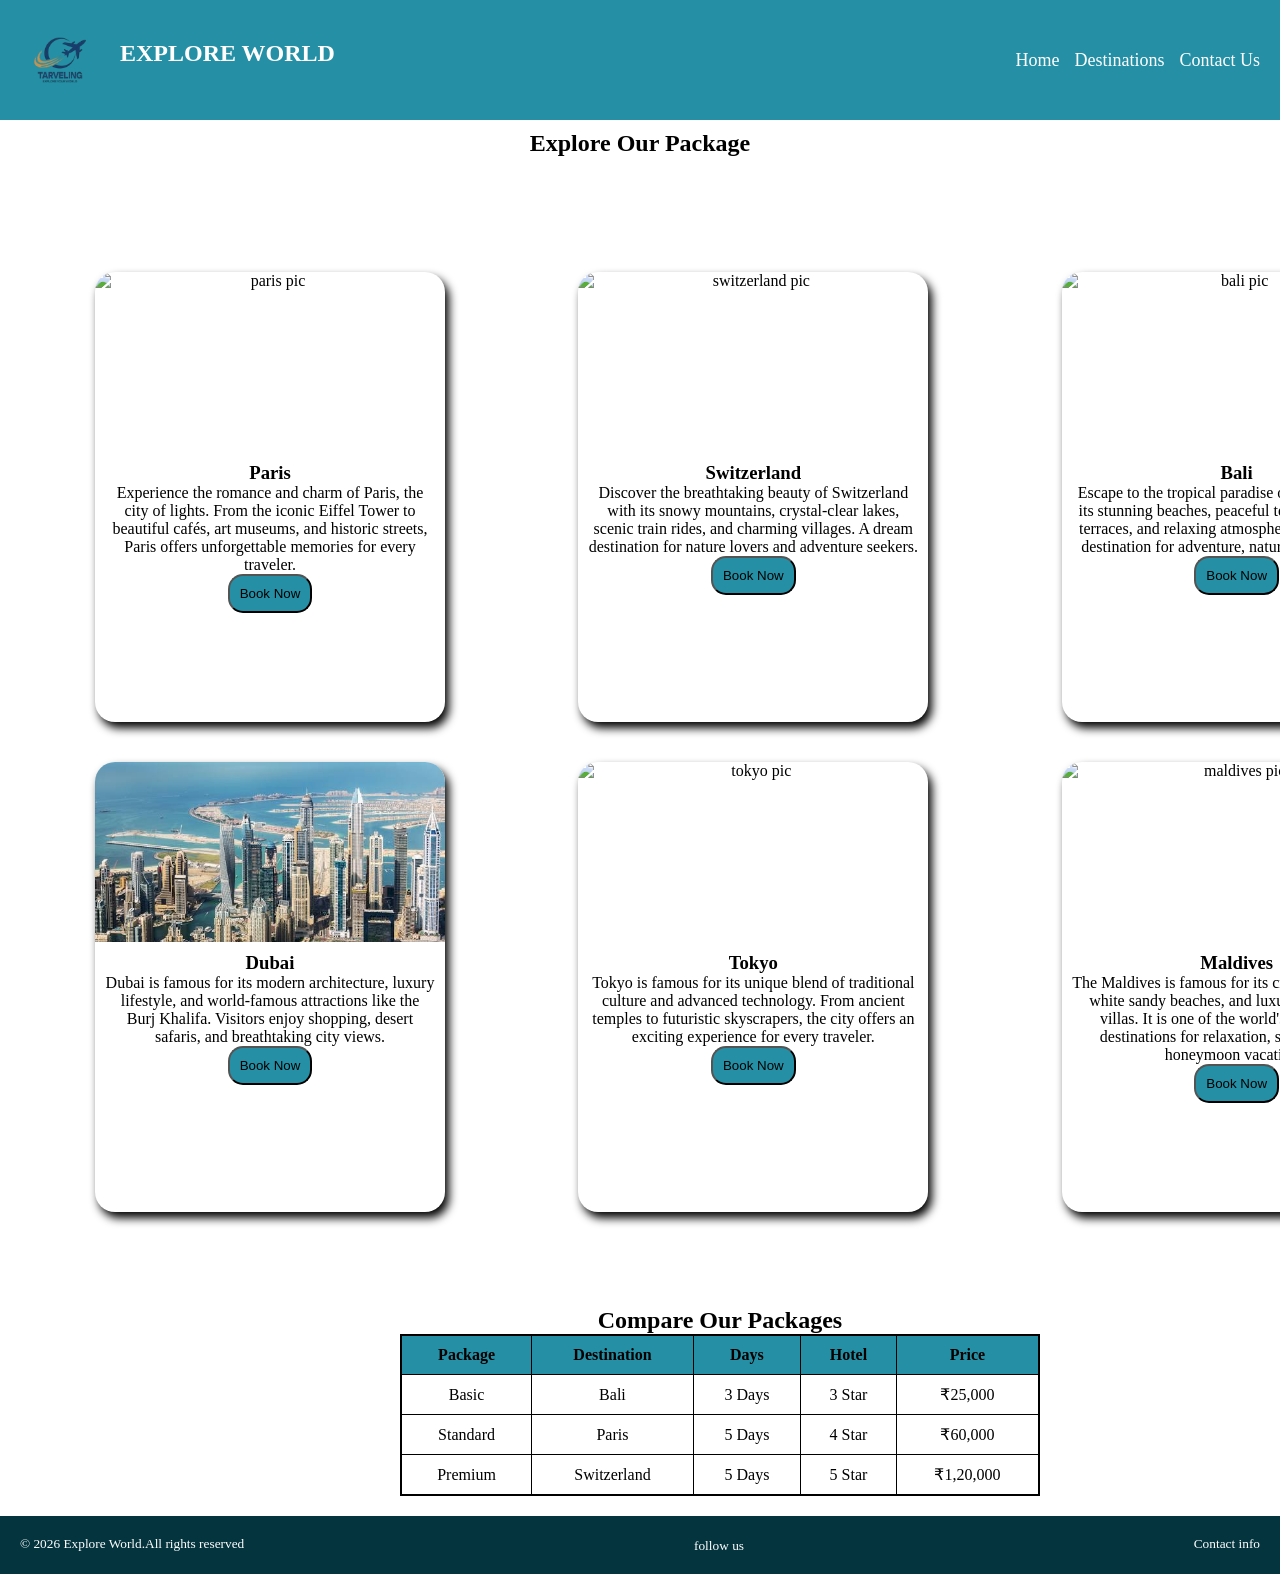
==== Pages/Destinations.html @ eb6b5b43 "Modulerize folder structure" ====
<!DOCTYPE html>
<html lang="en">
<head>
    <meta charset="UTF-8">
    <meta name="viewport" content="width=device-width, initial-scale=1.0">
    <link rel="stylesheet" href="../style1.css">
    <title>Destinations</title>
</head>
<body>
    
    <header>
    <nav>
        <div class="logo">
        <img src="/Assets/logo.png" alt="logo" height="80px">
        <h2>EXPLORE WORLD</h2>
        </div>

        <div class="pageLink">
            <a href="../index.html">Home</a>
            <a href="Destinations.html">Destinations</a>
            <a href="contact.html">Contact Us</a>
        </div>
    </nav>
    </header>

     <main>
        <section class="sec1" id="top6">
            <h2 id="destination6">Explore Our Package </h2>
            <div class="top3">

                <div class="top">
                    <div class="image"><img src="Assets/Paris.webp" alt="paris pic"></div>
                    <div class="text">
                        <h3>Paris</h3>
                    <p>Experience the romance and charm of Paris, the city of lights. From the iconic Eiffel Tower to beautiful cafés, art museums, and historic streets, Paris offers unforgettable memories for every traveler.</p>
                    <button>Book Now</button>
                    </div>
                </div>

                <div class="top">
                    <div class="image"><img src="Assets/switzerland.webp" alt="switzerland pic"></div>
                    <div class="text">
                    <h3>Switzerland</h3>
                    <p>Discover the breathtaking beauty of Switzerland with its snowy mountains, crystal-clear lakes, scenic train rides, and charming villages. A dream destination for nature lovers and adventure seekers.</p>
                    <button>Book Now</button>
                    </div>
                </div>

                <div class="top">
                    <div class="image"><img src="Assets/bali.jpg" alt="bali pic"></div>
                    <div class="text">
                    <h3>Bali</h3>
                    <p>Escape to the tropical paradise of Bali, known for its stunning beaches, peaceful temples, green rice terraces, and relaxing atmosphere. It’s the perfect destination for adventure, nature, and relaxation.</p>
                    <button>Book Now</button>
                    </div>
                </div>

                 <div class="top">
                    <div class="image"><img src="/Assets/dubai.jpeg" alt="dubai pic"></div>
                    <div class="text">
                        <h3>Dubai</h3>
                    <p>Dubai is famous for its modern architecture, luxury lifestyle, and world-famous attractions like the Burj Khalifa. Visitors enjoy shopping, desert safaris, and breathtaking city views.</p>
                    <button>Book Now</button>
                    </div>
                </div>

                <div class="top">
                    <div class="image"><img src="Assets/tokyo.jpg" alt="tokyo pic"></div>
                    <div class="text">
                    <h3>Tokyo</h3>
                    <p>Tokyo is famous for its unique blend of traditional culture and advanced technology. From ancient temples to futuristic skyscrapers, the city offers an exciting experience for every traveler.</p>
                    <button>Book Now</button>
                    </div>
                </div>

                <div class="top">
                    <div class="image"><img src="Assets/maldives.jpg" alt="maldives pic"></div>
                    <div class="text">
                    <h3>Maldives</h3>
                    <p>The Maldives is famous for its crystal-clear waters, white sandy beaches, and luxurious overwater villas. It is one of the world's most popular destinations for relaxation, snorkeling, and honeymoon vacations.</p>
                    <button>Book Now</button>
                    </div>
                </div>
                
            </div>
        </section>
        </main>

        <table>
            <thead><caption><h2>Compare Our Packages</h2></caption> </thead>
            <tbody>
            <tr>
                <th>Package</th>
                <th>Destination</th>
                <th>Days</th>
                <th>Hotel</th>
                <th>Price</th>
            </tr>
            <tr>
                <td>Basic</td>
                <td>Bali</td>
                <td>3 Days</td>
                <td>3 Star</td>
                <td>₹25,000</td>
            </tr>
            <tr>
                <td>Standard</td>
                <td>Paris</td>
                <td>5 Days</td>
                <td>4 Star</td>
                <td>₹60,000</td>
            </tr>
            <tr>
                <td>Premium</td>
                <td>Switzerland</td>
                <td>5 Days</td>
                <td>5 Star</td>
                <td>₹1,20,000</td>
            </tr>
                
            </tbody>
        </table>

         <footer>
        <div class="foot">
            <small>© 2026 Explore World.All rights reserved</small>
            <div class="follow">
            <small>follow us</small>
            <i class="fa-brands fa-instagram"></i>
            <i class="fa-brands fa-facebook"></i>
            <i class="fa-brands fa-twitter"></i>
            <i class="fa-brands fa-telegram"></i>
            </div>
            <small>Contact info</small>
        </div>
    </footer>
</body>
</html>
---- style1.css ----
*{
    margin: 0;
    padding: 0;
    box-sizing: border-box;
}
body {
    margin: 0px;
    overflow-x: hidden;
}


nav{
    background-color: rgb(37, 144, 165);
    color: white;
    padding: 20px;
    display: flex;
    flex-direction: row;
    position: fixed;
    top: 0px;
    z-index: 2; 
    max-width: 100%;

}

nav h2{
    padding: 20px;
}

.logo {
    display: flex;
    flex-direction: row;
    width: 750px;
}

.pageLink {
    width: 750px;
    display: flex;
    align-items: center;
    justify-content: end;
    gap: 15px;
}

.pageLink a{
    text-decoration: none;
    color: white;
    font-size: large;
}

.pageLink a:hover {
    color: rgb(245, 245, 83);
}

.cover{
    width: 100%;
    background-size: cover;
    background-repeat: no-repeat;
    position: relative;
    top:-80px ; 
}

.cover img{
width: 100%;
height: 100%;
object-fit: cover;
}

.book {
    text-align: center;
    box-shadow: 0px 4px 10px black;
    color: black;
    width: 400px;
    padding: 20px;
    border-radius: 20px;
    backdrop-filter: blur(10px);
     margin-left: 560px;
    
     position: relative;
    top: 350px;
    z-index: 1; 
   
}

.book:hover {
    box-shadow: 0px 15px 80px black;
}

.book button {
    background-color: rgb(37, 144, 165);
    padding: 5px;
    border-radius: 15px;
}

.top3{
    width: 1450px;
    display: grid;
    grid-template-columns: repeat(3, 1fr);
    /* grid-template-columns: repeat(auto-fit, minmax(250px, 1fr));; */
    gap: 40px;
    justify-content: space-around;
    margin: 75px;
    padding: 20px;
}



main{
    text-align: center;
    margin-top: 20px;
    border: 2px solide white;
    margin-top: 90px;
}

.sec1 h2{
    color: black;
    background-color: rgb(37, 144, 165);
    padding: 20px;
}

.top{
    height: 450px;
    width: 350px;
    box-shadow: 4px 6px 10px black;
    border-radius: 20px;
    
}

.top:hover{
    transform: scale(1.02) translateY(-10px);
    box-shadow: 0px 15px 80px black;;
}

.image img{
    width: 100%;
    height: 180px;
    object-fit: cover;
    display: block;
    border-top-left-radius:20px;
    border-top-right-radius:20px;
}

.text{
    background-color: white;
    position: relative;
    bottom: 0px;
    padding: 10px;
    border-bottom-left-radius:20px;
    border-bottom-right-radius:20px;
}

.text button {
    background-color:rgb(37, 144, 165);
    border-radius: 15px;
    padding: 10px;
}

.sec2 h3{
    color: black;
    background-color: rgb(37, 144, 165);
    padding: 20px;
}

.review {
    height: 200px;
    background-color: white;
    display: flex;
    flex-direction: row;
    justify-content: space-around;
    padding: 20px;
}

.rev1{
    background-color:rgb(37, 144, 165);
    border: 2px solid black;
    width: 350px;
    border-radius: 30px;
    text-align: center;
}

footer {
    background-color:rgb(4, 53, 63) ;
    color: white;
}

.foot{
    display: flex;
    flex-direction:row;
    justify-content: center;
    justify-content: space-between;
    padding: 20px;
    margin-top: 20px;
}

#destination6{
    background-color: white;

}

#top6{
    padding-top: 20px;
}

table{
    border: 2px solid black;
    padding: 20px;
    width: 50%;
    border-collapse: collapse;
    margin-left: 400px;
}
th,td{
    border: 1px solid black;
    padding: 10px;
    text-align: center;
}

th{
    background-color: rgb(37, 144, 165);;
}
tr:hover{
    background-color: rgb(181, 214, 221);;
}

button:hover{
    background-color: rgb(69, 201, 246);
}

.form{
    backdrop-filter: blur(10px);
    width: 800px;
    height: auto;
    margin-top: 200px;
    margin-left: 300px;
    padding: 20px;
    padding-left: 150px;
    border-radius: 20px;
    background-color: rgb(225, 240, 243);
}

.form h2{
    margin-left: 200px;
}
.form input{
    width: 80%;
    height: 30px;
}
.form select{
    width: 100%;
}
#newsletter{
    width: 20px;
}

fieldset{
    display: flex;
    flex-direction: row;
    width: 80%;
    justify-content: space-around;
}

input[type="radio"] {
    width: 15px;
    height: 15px;
}
#submit{
    margin-left: 220px;
}

#destination{
    width: 80%;
    padding: 10px;
}
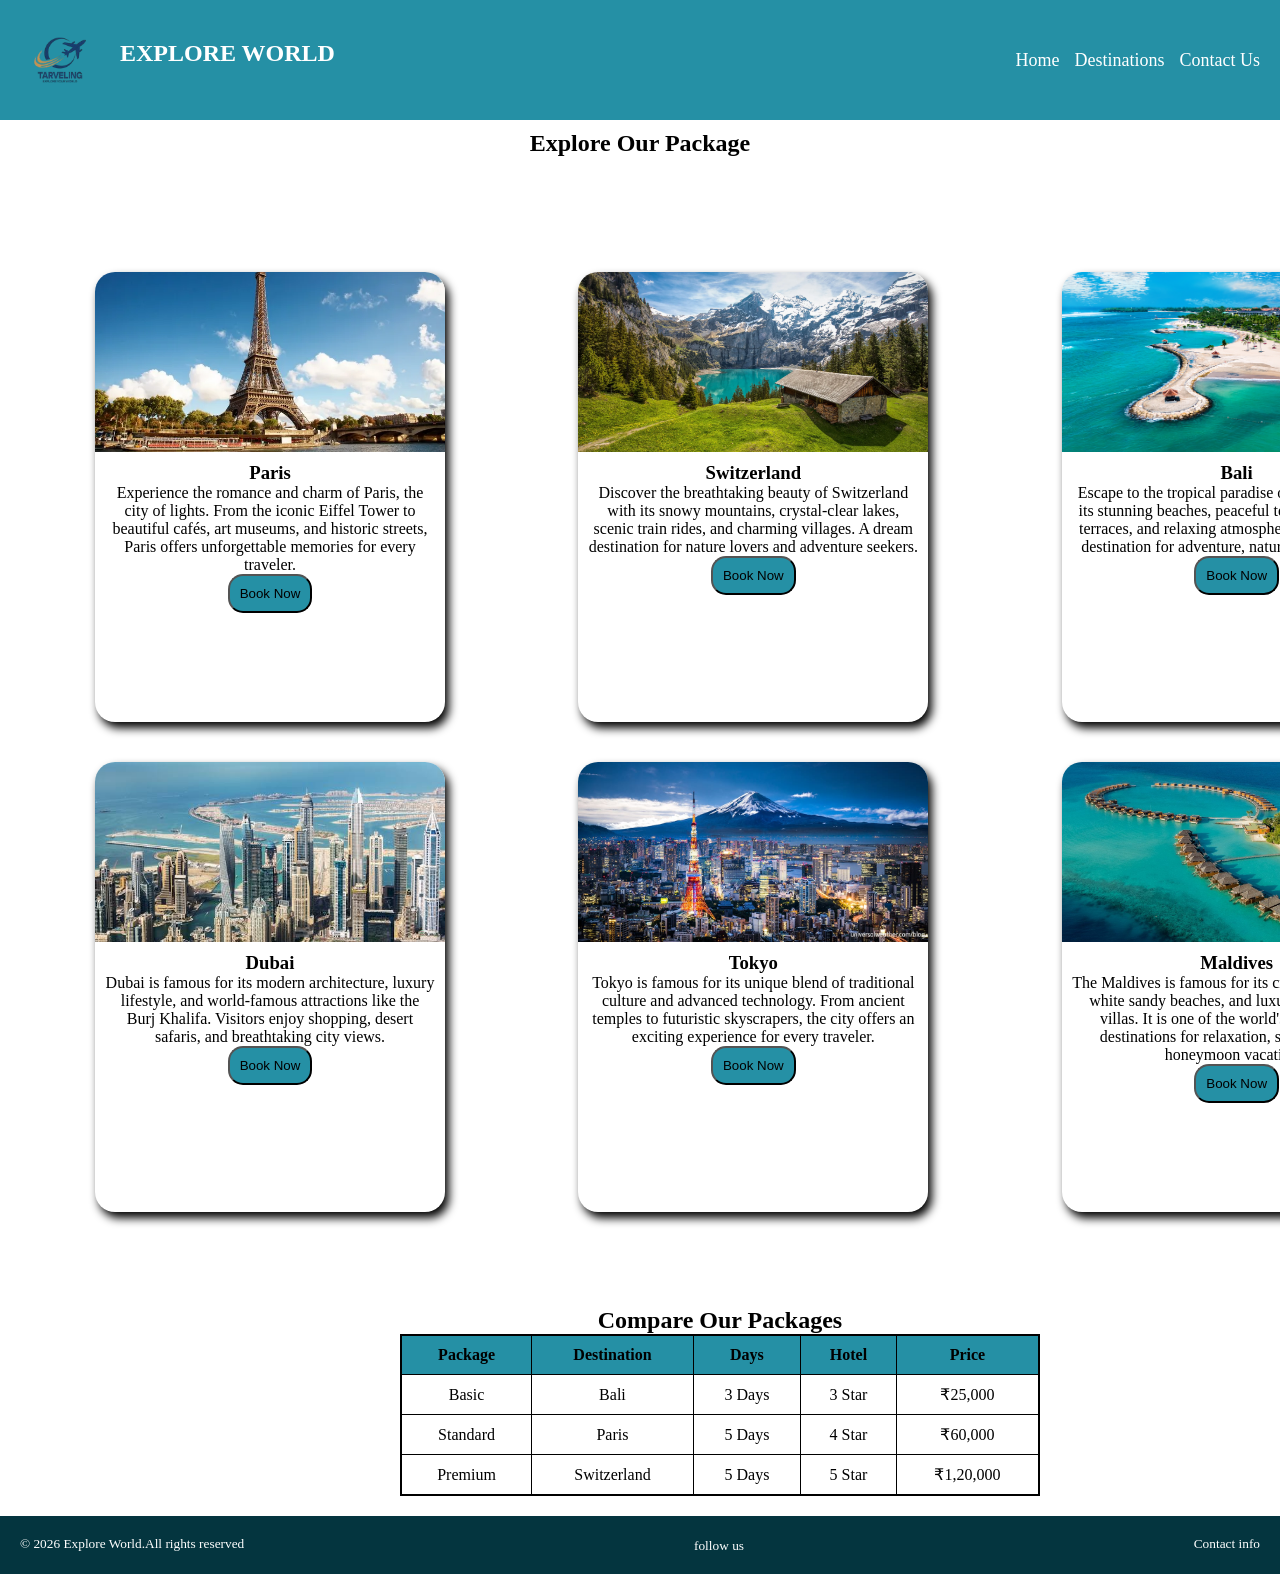
==== commit 5607e7a0: "Addig pictures" ====
--- a/Pages/Destinations.html
+++ b/Pages/Destinations.html
@@ -29,7 +29,7 @@
             <div class="top3">
 
                 <div class="top">
-                    <div class="image"><img src="Assets/Paris.webp" alt="paris pic"></div>
+                    <div class="image"><img src="../Assets/Paris.webp" alt="paris pic"></div>
                     <div class="text">
                         <h3>Paris</h3>
                     <p>Experience the romance and charm of Paris, the city of lights. From the iconic Eiffel Tower to beautiful cafés, art museums, and historic streets, Paris offers unforgettable memories for every traveler.</p>
@@ -38,7 +38,7 @@
                 </div>
 
                 <div class="top">
-                    <div class="image"><img src="Assets/switzerland.webp" alt="switzerland pic"></div>
+                    <div class="image"><img src="../Assets/switzerland.webp" alt="switzerland pic"></div>
                     <div class="text">
                     <h3>Switzerland</h3>
                     <p>Discover the breathtaking beauty of Switzerland with its snowy mountains, crystal-clear lakes, scenic train rides, and charming villages. A dream destination for nature lovers and adventure seekers.</p>
@@ -47,7 +47,7 @@
                 </div>
 
                 <div class="top">
-                    <div class="image"><img src="Assets/bali.jpg" alt="bali pic"></div>
+                    <div class="image"><img src="../Assets/bali.jpg" alt="bali pic"></div>
                     <div class="text">
                     <h3>Bali</h3>
                     <p>Escape to the tropical paradise of Bali, known for its stunning beaches, peaceful temples, green rice terraces, and relaxing atmosphere. It’s the perfect destination for adventure, nature, and relaxation.</p>
@@ -56,7 +56,7 @@
                 </div>
 
                  <div class="top">
-                    <div class="image"><img src="/Assets/dubai.jpeg" alt="dubai pic"></div>
+                    <div class="image"><img src="../Assets/dubai.jpeg" alt="dubai pic"></div>
                     <div class="text">
                         <h3>Dubai</h3>
                     <p>Dubai is famous for its modern architecture, luxury lifestyle, and world-famous attractions like the Burj Khalifa. Visitors enjoy shopping, desert safaris, and breathtaking city views.</p>
@@ -65,7 +65,7 @@
                 </div>
 
                 <div class="top">
-                    <div class="image"><img src="Assets/tokyo.jpg" alt="tokyo pic"></div>
+                    <div class="image"><img src="../Assets/tokyo.jpg" alt="tokyo pic"></div>
                     <div class="text">
                     <h3>Tokyo</h3>
                     <p>Tokyo is famous for its unique blend of traditional culture and advanced technology. From ancient temples to futuristic skyscrapers, the city offers an exciting experience for every traveler.</p>
@@ -74,7 +74,7 @@
                 </div>
 
                 <div class="top">
-                    <div class="image"><img src="Assets/maldives.jpg" alt="maldives pic"></div>
+                    <div class="image"><img src="../Assets/maldives.jpg" alt="maldives pic"></div>
                     <div class="text">
                     <h3>Maldives</h3>
                     <p>The Maldives is famous for its crystal-clear waters, white sandy beaches, and luxurious overwater villas. It is one of the world's most popular destinations for relaxation, snorkeling, and honeymoon vacations.</p>
--- a/style1.css
+++ b/style1.css
@@ -18,7 +18,7 @@
     position: fixed;
     top: 0px;
     z-index: 2; 
-    max-width: 100%;
+    width: 100%;
 
 }
 
